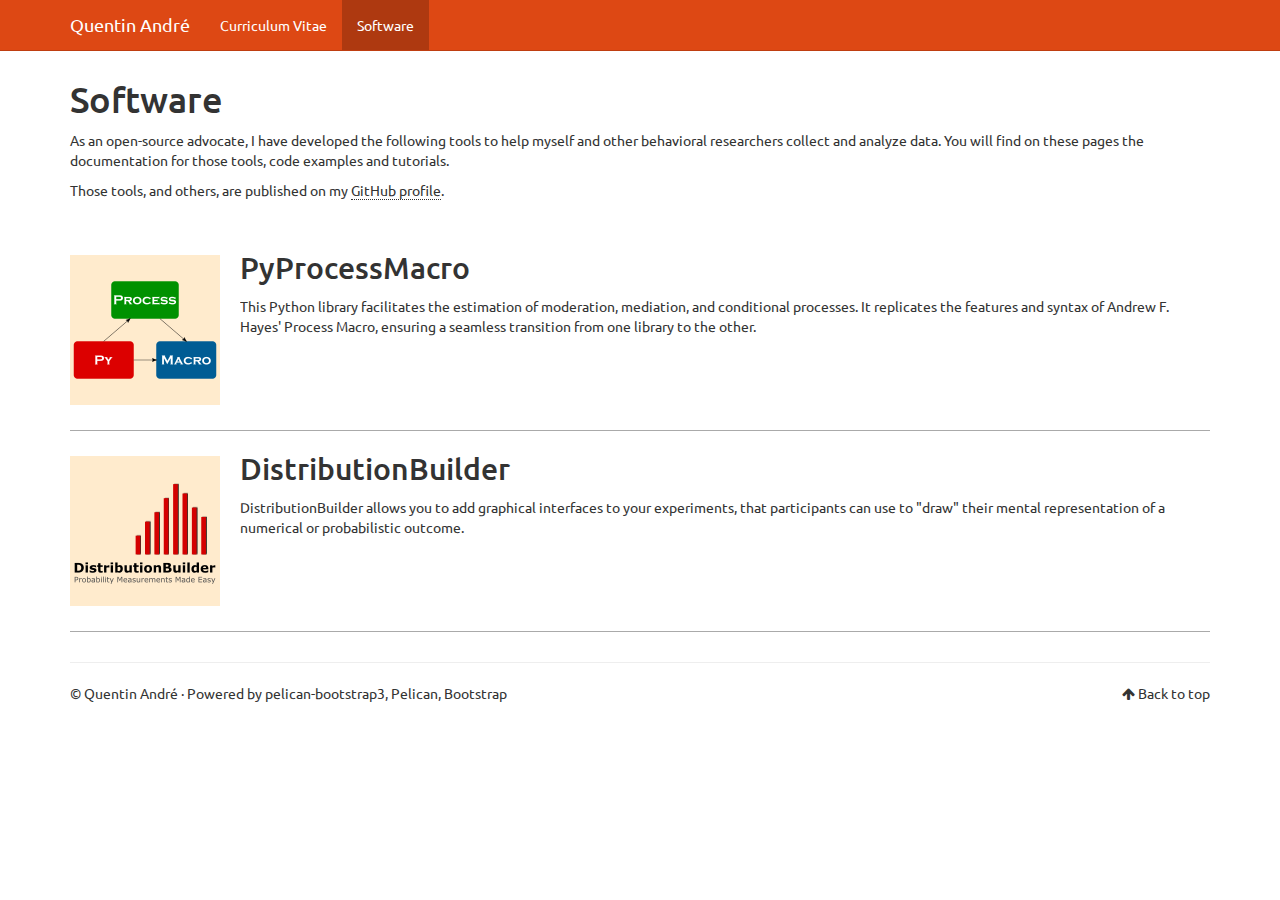
==== softwares/index.html @ ae9a7bbf "Update documentation" ====
<!DOCTYPE html>

<html lang="en">
<head>
    <title>Software - Quentin André</title>
    <!-- Using the latest rendering mode for IE -->
    <meta http-equiv="X-UA-Compatible" content="IE=edge">
    <meta charset="utf-8">
    <meta name="viewport" content="width=device-width, initial-scale=1.0">



    <link rel="canonical" href="/softwares/">

        <meta name="author" content="Quentin André"/>
        <meta name="description" content="As an open-source advocate, I have developed the following tools to help myself and other behavioral researchers collect and analyze data. You will find on these pages the documentation for those tools, code examples and tutorials. Those tools, and others, are published on my GitHub profile."/>



    <!-- Bootstrap -->
        <link rel="stylesheet" href="/theme/css/bootstrap.united.min.css"
              type="text/css"/>

    <!-- TOC Plugin -->
    <link rel="stylesheet" href="/theme/css/toc/toc.css" type="text/css"/>

    <link href="/theme/css/font-awesome.min.css" rel="stylesheet">

    <link href="/theme/css/pygments/native.css"
          rel="stylesheet">
    <link rel="stylesheet" href="/theme/css/style.css" type="text/css"/>





</head>
<body data-spy="scroll" data-target="#toc">

<div class="navbar navbar-default navbar-fixed-top"
     role="navigation">
    <div class="container">
        <div class="navbar-header">
            <button type="button" class="navbar-toggle" data-toggle="collapse" data-target=".navbar-ex1-collapse">
                <span class="sr-only">Toggle navigation</span>
                <span class="icon-bar"></span>
                <span class="icon-bar"></span>
                <span class="icon-bar"></span>
            </button>
            <a href="/" class="navbar-brand ">
                Quentin André
            </a>
        </div>
        <div class="collapse navbar-collapse navbar-ex1-collapse">
            <ul class="nav navbar-nav">
            <li><a href="/pages/cv">
                Curriculum Vitae
            </a></li>
            <li class="active"><a href="/softwares/">
                Software
            </a></li>
            </ul>
            <ul class="nav navbar-nav navbar-right">
            </ul>
        </div>
        <!-- /.navbar-collapse -->
    </div>
</div> <!-- /.navbar -->
<div class="container">
    <div class="row">
        <div class="col-sm-12">
    <section id="content" class="body">
            <h1 class="entry-title">Software</h1>
        <div class="entry-content">
            <p>As an open-source advocate, I have developed the following tools to
help myself and other behavioral researchers collect and analyze
data. You will find on these pages the documentation for those tools,
code examples and tutorials.</p>
<p>Those tools, and others, are published on my
<a href="https://github.com/QuentinAndre" target="_blank">GitHub profile</a>.</p>
        </div>
        <br>
                <ol class="entity-list teaser-list software-list">
            <li>
                    <article class="teaser software-teaser">
            <img alt="PyProcessMacro" class="entity-logo"
                 src="/theme/images/pyprocessmacro/logo.png"/>
        <div class="entity-body">
            <header><h2 class="entity-title"><a href="/softwares/pyprocessmacro/" rel="bookmark"
                                                title="Permalink to PyProcessMacro">PyProcessMacro</a>
            </h2></header>
            <footer class="entity-info">
                <ul>
                </ul>
            </footer><!-- /.post-info -->
            <div class="entity-content"> <p>This Python library facilitates the estimation of moderation,
mediation, and conditional processes. It replicates the features and
syntax of Andrew F. Hayes' Process Macro, ensuring a seamless
transition from one library to the other.</p> </div><!-- /.entry-content -->
        </div>
    </article>

            </li>
            <li>
                    <article class="teaser software-teaser">
            <img alt="DistributionBuilder" class="entity-logo"
                 src="/theme/images/distributionbuilder/logo.png"/>
        <div class="entity-body">
            <header><h2 class="entity-title"><a href="/softwares/distributionbuilder/" rel="bookmark"
                                                title="Permalink to DistributionBuilder">DistributionBuilder</a>
            </h2></header>
            <footer class="entity-info">
                <ul>
                </ul>
            </footer><!-- /.post-info -->
            <div class="entity-content"> <p>DistributionBuilder allows you to add graphical interfaces to your experiments, that participants can use to
"draw" their mental representation of a numerical or probabilistic outcome.</p> </div><!-- /.entry-content -->
        </div>
    </article>

            </li>
    </ol>


    </section>
</div>

</div>
    </div>
</div>

<footer>
   <div class="container">
      <hr>
      <div class="row">
         <div class="col-xs-10">&copy;  Quentin André
            &middot; Powered by <a href="https://github.com/getpelican/pelican-themes/tree/master/pelican-bootstrap3" target="_blank">pelican-bootstrap3</a>,
            <a href="http://docs.getpelican.com/" target="_blank">Pelican</a>,
            <a href="http://getbootstrap.com" target="_blank">Bootstrap</a>         </div>
         <div class="col-xs-2"><p class="pull-right"><i class="fa fa-arrow-up"></i> <a href="#">Back to top</a></p></div>
      </div>
   </div>
</footer>
<script src="/theme/js/jquery.min.js"></script>

<!-- Include all compiled plugins (below), or include individual files as needed -->
<script src="/theme/js/bootstrap.min.js"></script>

<!-- Enable responsive features in IE8 with Respond.js (https://github.com/scottjehl/Respond) -->
<script src="/theme/js/respond.min.js"></script>
<script src="/theme/js/toc.js"></script>

    <!-- Disqus -->
    <script type="text/javascript">
        /* * * CONFIGURATION VARIABLES: EDIT BEFORE PASTING INTO YOUR WEBPAGE * * */
        var disqus_shortname = 'quentinandre'; // required: replace example with your forum shortname

        /* * * DON'T EDIT BELOW THIS LINE * * */
        (function () {
            var s = document.createElement('script');
            s.async = true;
            s.type = 'text/javascript';
            s.src = '//' + disqus_shortname + '.disqus.com/count.js';
            (document.getElementsByTagName('HEAD')[0] || document.getElementsByTagName('BODY')[0]).appendChild(s);
        }());
    </script>
    <!-- End Disqus Code -->
    <!-- Google Analytics -->
    <script type="text/javascript">

        var _gaq = _gaq || [];
        _gaq.push(['_setAccount', 'UA-60799896-1']);
        _gaq.push(['_trackPageview']);

        (function () {
            var ga = document.createElement('script');
            ga.type = 'text/javascript';
            ga.async = true;
            ga.src = ('https:' == document.location.protocol ? 'https://ssl' : 'http://www') + '.google-analytics.com/ga.js';
            var s = document.getElementsByTagName('script')[0];
            s.parentNode.insertBefore(ga, s);
        })();
    </script>
    <!-- End Google Analytics Code -->
        <link rel="stylesheet" href="/theme/css/">
        <link rel="stylesheet" href="/theme/css/softwares.css">


</body>
</html>
---- theme/css/toc/toc.css ----
/*!
 * Bootstrap Table of Contents v0.4.1 (http://afeld.github.io/bootstrap-toc/)
 * Copyright 2015 Aidan Feldman
 * Licensed under MIT (https://github.com/afeld/bootstrap-toc/blob/gh-pages/LICENSE.md) */
nav[data-toggle=toc] .nav > li > a {
    display: block;
    padding: 4px 20px;
    font-size: 13px;
    font-weight: 500;
    color: #767676
}

nav[data-toggle=toc] .nav > li > a:focus, nav[data-toggle=toc] .nav > li > a:hover {
    padding-left: 19px;
    color: #563d7c;
    text-decoration: none;
    background-color: transparent;
    border-left: 1px solid #563d7c
}

nav[data-toggle=toc] .nav > .active:focus > a, nav[data-toggle=toc] .nav > .active:hover > a, nav[data-toggle=toc] .nav > .active > a {
    padding-left: 18px;
    font-weight: 700;
    color: #563d7c;
    background-color: transparent;
    border-left: 2px solid #563d7c
}

nav[data-toggle=toc] .nav .nav {
    display: none;
    padding-bottom: 10px
}

nav[data-toggle=toc] .nav .nav > li > a {
    padding-top: 1px;
    padding-bottom: 1px;
    padding-left: 30px;
    font-size: 12px;
    font-weight: 400
}

nav[data-toggle=toc] .nav .nav > li > a:focus, nav[data-toggle=toc] .nav .nav > li > a:hover {
    padding-left: 29px
}

nav[data-toggle=toc] .nav .nav > .active:focus > a, nav[data-toggle=toc] .nav .nav > .active:hover > a, nav[data-toggle=toc] .nav .nav > .active > a {
    padding-left: 28px;
    font-weight: 500
}

nav[data-toggle=toc] .nav > .active > ul {
    display: block
}

nav[data-toggle='toc'] {
  margin-top: 30px;
}

/* small screens */
@media (max-width: 768px) {
  /* override the Affix plugin so that the navigation isn't sticky */
  nav.affix[data-toggle='toc'] {
    position: static;
  }

  nav[data-toggle='toc'] .nav .active .nav {
    display: none;
  }

}
---- theme/css/pygments/native.css ----
.highlight pre .hll { background-color: #404040 }
.highlight pre  { background: #202020; color: #d0d0d0 }
.highlight pre .c { color: #999999; font-style: italic } /* Comment */
.highlight pre .err { color: #a61717; background-color: #e3d2d2 } /* Error */
.highlight pre .esc { color: #d0d0d0 } /* Escape */
.highlight pre .g { color: #d0d0d0 } /* Generic */
.highlight pre .k { color: #6ab825; font-weight: bold } /* Keyword */
.highlight pre .l { color: #d0d0d0 } /* Literal */
.highlight pre .n { color: #d0d0d0 } /* Name */
.highlight pre .o { color: #d0d0d0 } /* Operator */
.highlight pre .x { color: #d0d0d0 } /* Other */
.highlight pre .p { color: #d0d0d0 } /* Punctuation */
.highlight pre .cm { color: #999999; font-style: italic } /* Comment.Multiline */
.highlight pre .cp { color: #cd2828; font-weight: bold } /* Comment.Preproc */
.highlight pre .c1 { color: #999999; font-style: italic } /* Comment.Single */
.highlight pre .cs { color: #e50808; font-weight: bold; background-color: #520000 } /* Comment.Special */
.highlight pre .gd { color: #d22323 } /* Generic.Deleted */
.highlight pre .ge { color: #d0d0d0; font-style: italic } /* Generic.Emph */
.highlight pre .gr { color: #d22323 } /* Generic.Error */
.highlight pre .gh { color: #ffffff; font-weight: bold } /* Generic.Heading */
.highlight pre .gi { color: #589819 } /* Generic.Inserted */
.highlight pre .go { color: #cccccc } /* Generic.Output */
.highlight pre .gp { color: #aaaaaa } /* Generic.Prompt */
.highlight pre .gs { color: #d0d0d0; font-weight: bold } /* Generic.Strong */
.highlight pre .gu { color: #ffffff; text-decoration: underline } /* Generic.Subheading */
.highlight pre .gt { color: #d22323 } /* Generic.Traceback */
.highlight pre .kc { color: #6ab825; font-weight: bold } /* Keyword.Constant */
.highlight pre .kd { color: #6ab825; font-weight: bold } /* Keyword.Declaration */
.highlight pre .kn { color: #6ab825; font-weight: bold } /* Keyword.Namespace */
.highlight pre .kp { color: #6ab825 } /* Keyword.Pseudo */
.highlight pre .kr { color: #6ab825; font-weight: bold } /* Keyword.Reserved */
.highlight pre .kt { color: #6ab825; font-weight: bold } /* Keyword.Type */
.highlight pre .ld { color: #d0d0d0 } /* Literal.Date */
.highlight pre .m { color: #3677a9 } /* Literal.Number */
.highlight pre .s { color: #ed9d13 } /* Literal.String */
.highlight pre .na { color: #bbbbbb } /* Name.Attribute */
.highlight pre .nb { color: #24909d } /* Name.Builtin */
.highlight pre .nc { color: #447fcf; text-decoration: underline } /* Name.Class */
.highlight pre .no { color: #40ffff } /* Name.Constant */
.highlight pre .nd { color: #ffa500 } /* Name.Decorator */
.highlight pre .ni { color: #d0d0d0 } /* Name.Entity */
.highlight pre .ne { color: #bbbbbb } /* Name.Exception */
.highlight pre .nf { color: #447fcf } /* Name.Function */
.highlight pre .nl { color: #d0d0d0 } /* Name.Label */
.highlight pre .nn { color: #447fcf; text-decoration: underline } /* Name.Namespace */
.highlight pre .nx { color: #d0d0d0 } /* Name.Other */
.highlight pre .py { color: #d0d0d0 } /* Name.Property */
.highlight pre .nt { color: #6ab825; font-weight: bold } /* Name.Tag */
.highlight pre .nv { color: #40ffff } /* Name.Variable */
.highlight pre .ow { color: #6ab825; font-weight: bold } /* Operator.Word */
.highlight pre .w { color: #666666 } /* Text.Whitespace */
.highlight pre .mb { color: #3677a9 } /* Literal.Number.Bin */
.highlight pre .mf { color: #3677a9 } /* Literal.Number.Float */
.highlight pre .mh { color: #3677a9 } /* Literal.Number.Hex */
.highlight pre .mi { color: #3677a9 } /* Literal.Number.Integer */
.highlight pre .mo { color: #3677a9 } /* Literal.Number.Oct */
.highlight pre .sb { color: #ed9d13 } /* Literal.String.Backtick */
.highlight pre .sc { color: #ed9d13 } /* Literal.String.Char */
.highlight pre .sd { color: #ed9d13 } /* Literal.String.Doc */
.highlight pre .s2 { color: #ed9d13 } /* Literal.String.Double */
.highlight pre .se { color: #ed9d13 } /* Literal.String.Escape */
.highlight pre .sh { color: #ed9d13 } /* Literal.String.Heredoc */
.highlight pre .si { color: #ed9d13 } /* Literal.String.Interpol */
.highlight pre .sx { color: #ffa500 } /* Literal.String.Other */
.highlight pre .sr { color: #ed9d13 } /* Literal.String.Regex */
.highlight pre .s1 { color: #ed9d13 } /* Literal.String.Single */
.highlight pre .ss { color: #ed9d13 } /* Literal.String.Symbol */
.highlight pre .bp { color: #24909d } /* Name.Builtin.Pseudo */
.highlight pre .vc { color: #40ffff } /* Name.Variable.Class */
.highlight pre .vg { color: #40ffff } /* Name.Variable.Global */
.highlight pre .vi { color: #40ffff } /* Name.Variable.Instance */
.highlight pre .il { color: #3677a9 } /* Literal.Number.Integer.Long */
---- theme/css/style.css ----
body {
    padding-top: 70px;
}

#sidebar .list-group, #sidebar .list-group-item {
    background-color: transparent;
}

/* for list-groups nested within a list-group-item, reset the bottom margin */
.list-group-item > .list-group {
    margin-bottom: 0px;
}

/* for list-group-items nested within a list-group-item, reset the bottom
   padding of the last item, b/c the containing item has paddimg already
 */
.list-group-item .list-group-item:last-child {
    padding-bottom: 0px;
}

.list-group-item {
    border: none;
}

.tag-0 {
    font-size: 16pt;
}

.tag-1 {
    font-size: 13pt;
}

.tag-2 {
    font-size: 10pt;
}

.tag-3 {
    font-size: 8pt;
}

.tag-4 {
    font-size: 6pt;
}

#aboutme {
    padding-top: 0px;
    padding-bottom: 5px;
    -ms-word-break: normal;
    word-break: normal;
}

#sidebar {
    padding-top: 0px;
    -ms-word-break: break-all;
    word-break: break-all;
    word-break: break-word;
    -webkit-hyphens: auto;
    -moz-hyphens: auto;
    -ms-hyphens: auto;
    hyphens: auto;
}

#sidebar a {
    color: inherit;
}

.icon-label {
    margin-left: 10px;
}

/* Example for how to control spacing between icon and label in specific
   lists in the sidebar. To change, override in your CUSTOM_CSS           */
#sidebar #social i {
    margin-right: 3px;
}

a, a:hover {
    color: inherit;
}

.entry-content a {
    text-decoration: none;
    border-bottom: 1px dotted;
}

.entry-content a:hover {
    text-decoration: none;
    border-bottom: 1px solid;
}

.entry-content img {
    max-width: 100%;
    height: auto;
}

.entry-content figcaption, .caption {
    font-size: small;
    margin-bottom: 2px;
}

.summary img {
    max-width: 100%;
    height: auto;
}


.floatright, .align-right {
    float: right;
}

.floatleft, .align-left {
    float: left;
}

.floatcenter, .align-center {
    display: block;
    margin-left: auto;
    margin-right: auto;
}

figure.floatright, .align-right {
    margin-left: 4px;
}

figure.floatleft, .align-left {
    margin-right: 4px;
}

figure.floatcenter, .align-center {
    margin-bottom: 11px;
}

.highlighttable pre {
    /* Removes bootstrap default margin-bottom */
    margin-bottom: 0px;
}

.highlighttable {
    /* Adds them margin-bottom to highlightable instead of <pre> */
    margin-bottom: 11px;
}

.highlighttable {
    width: 100%;
}

#categories ul, #tags ul {
    list-style: none;
    padding: 0;
    margin-left: 0;
}

.docutils.footnote td.label {
    display: table-cell;
    font-size: inherit;
    font-weight: inherit;
    line-height: inherit;
    color: inherit;
    text-align: inherit;
    white-space: inherit;
    border-radius: inherit;
}

.categories-timestamp {
    color: #AAAAAA;
    font-size: 0.9em;
    margin-right: 10px;
}

.tagcloud li {
    padding: 0px;
}

#banner {
    background-repeat: no-repeat;
    background-position: top center;
    background-attachment: scroll;
    background-size: cover;
    background-color: #C4C4C4;
    margin: 0 0 20px;
    padding: 70px 0; /*controls padding around inner text*/
    position: relative;
}

#banner .copy {
    background: none repeat scroll 0 0 rgba(0, 0, 0, 0.7);
    display: inline;
    float: left;
    max-width: 600px;
    padding: 20px;
    position: relative;
    z-index: 1;
}

#banner h1 {
    color: #fff;
    font-family: "HelveticaNeue-CondensedBold","Helvetica Neue CE 600 Condensed","Helvetica Neue LT Condensed","Helvetica Neue 600 Condensed","HelveticaNeue-BoldCondensed","Helvetica Neue BoldCondensed","Helvetica Neue",Helvetica,Arial,sans-serif;
    font-size: 60px;
    font-stretch: condensed;
    font-weight: 700;
    line-height: 0.9;
    margin: 0;
    text-transform: uppercase;
}
#banner .intro {
    color: #fff;
    font-size: 21px;
    line-height: 1.33;
    opacity: 0.75;
}
#banner .btn, #banner .intro {
    margin-left: 4px;
}

/* Solutions for mobile and small screens  */
@media (max-width: 650px) {
    #banner h1{
       font-size: 30px; /* !important;*/
    }
    #banner .intro{
        font-size: 16px;
    }
}

:target:before {
  content:"";
  display:block;
  height:50px;
  /* fixed header height*/

  margin:-50px 0 0;
  /* negative fixed header height */
}

.gap-right {
    margin-right: 10px;
}

.gap-left {
  margin-left: 10px;
}

.entity-list {
    list-style: none;
    padding: 0;
}

.entity-info ul {
    list-style: none;
    padding: 0;
    margin: 0;
}

.entity-title {
    margin-top: 0.2em;
    margin-bottom: 0.4em;
}

article.teaser .entity-logo {
	margin:1rem 2rem;
    background-color: blanchedalmond;
}
@media(min-width:768px) {
	article.teaser .entity-logo {
		float:left
	}
}
@media(max-width:768px) {
	article.teaser .entity-logo {
		display:block;
		margin-right:auto;
		margin-left:auto
	}
}
@media(min-width:768px) {
	article.teaser .entity-logo {
		margin-left:0
	}
}
article.teaser .entity-body {
	overflow:hidden
}
article.teaser .entity-content {
	margin-top:1rem
}
.entity-list > li {
    border-bottom: 1px solid #aaa;
    padding-bottom: 1.5rem;
    padding-top: 1.5rem;

}


.entity-list > li::before, .entity-list > li::after {
    content: " ";
    display: table;
}
.entity-list > li::before, .entity-list > li::after {
    content: " ";
    display: table;
}
*::before, *::after {
    box-sizing: border-box;
}

.entity-list > li::after {
    clear: both;
}
.entity-list > li::before, .entity-list > li::after {
    content: " ";
    display: table;
}
.entity-list > li::after {
    clear: both;
}
.entity-list > li::before, .entity-list > li::after {
    content: " ";
    display: table;
}
*::before, *::after {
    box-sizing: border-box;
}
.entity-list > li {
    border-bottom: 1px solid #aaa;
    padding-bottom: 1.5rem;
    padding-top: 1.5rem;
}
* {
    box-sizing: border-box;
}
---- theme/css/softwares.css ----
.entry-title {
    font-size: 36px;
    margin-top: 10px;
}

.entry-subtitle {
    margin-top: -5px;
    color: darkgrey;
    margin-bottom: 20px
}

/*
h1, h2 {
    margin-top: 1.4em;
    margin-bottom: 0.8em
}

h1 {
    font-size: 30px;
}

h2 {
    font-size: 24px;
}
*/

.button-lib {
    border: 1px solid #dba500;
    background: -webkit-gradient(linear, 50% 0%, 50% 100%, color-stop(0%, #ffe788), color-stop(100%, #ffce38));
    background: -webkit-linear-gradient(#ffe788, #ffce38);
    background: -moz-linear-gradient(#ffe788, #ffce38);
    background: -o-linear-gradient(#ffe788, #ffce38);
    background: -ms-linear-gradient(#ffe788, #ffce38);
    background: linear-gradient(#ffe788, #ffce38);
    -moz-border-radius: 2px;
    -webkit-border-radius: 2px;
    -o-border-radius: 2px;
    -ms-border-radius: 2px;
    -khtml-border-radius: 2px;
    border-radius: 2px;
    -moz-box-shadow: inset 0px 1px 0px rgba(255, 255, 255, 0.4), 0px 1px 1px rgba(0, 0, 0, 0.1);
    -webkit-box-shadow: inset 0px 1px 0px rgba(255, 255, 255, 0.4), 0px 1px 1px rgba(0, 0, 0, 0.1);
    -o-box-shadow: inset 0px 1px 0px rgba(255, 255, 255, 0.4), 0px 1px 1px rgba(0, 0, 0, 0.1);
    box-shadow: inset 0px 1px 0px rgba(255, 255, 255, 0.4), 0px 1px 1px rgba(0, 0, 0, 0.1);
    background-color: #FFE788;
    color: #333 !important;
    font-weight: bold;
    margin-top: 0.5em;
    height: 20px;
    line-height: 0 !important;
    margin-right: 10px;

}

.button-lib:hover {
    background: -webkit-gradient(linear, 50% 0%, 50% 100%, color-stop(0%, #ffe788), color-stop(100%, #ffe788));
    background: -webkit-linear-gradient(#ffe788, #ffe788);
    background: -moz-linear-gradient(#ffe788, #ffe788);
    background: -o-linear-gradient(#ffe788, #ffe788);
    background: -ms-linear-gradient(#ffe788, #ffe788);
    background: linear-gradient(#ffe788, #ffe788);
    background-color: #ffeca0;
}

.nav .breadcrumb {
    margin: 0 7px;
}

@media (min-width: 768px) {
    .nav .breadcrumb {
        float: left;
        margin: 7px 10px;
    }
}
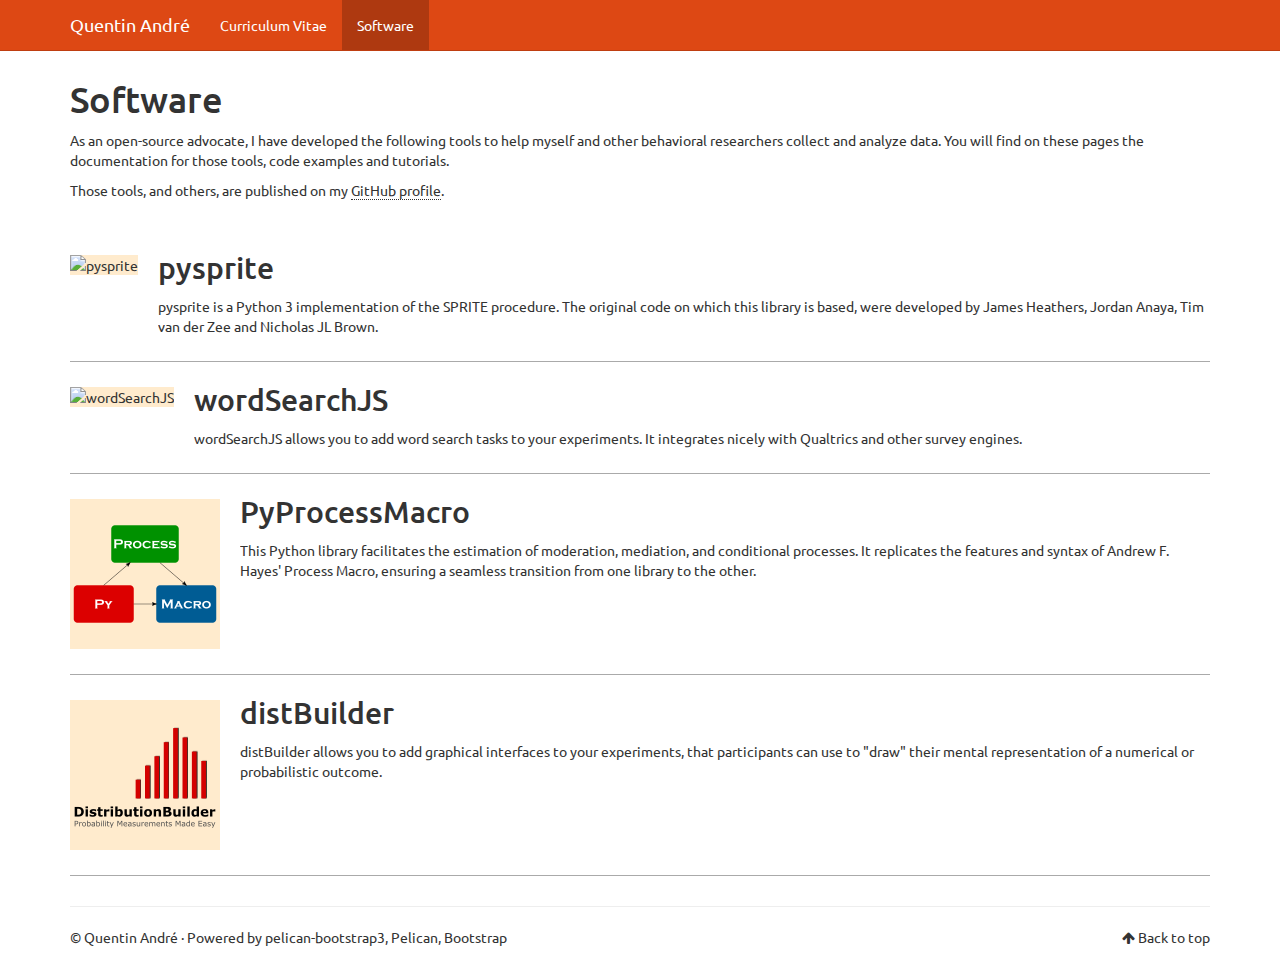
==== commit ff4d69d1: "Update documentation" ====
--- a/softwares/index.html
+++ b/softwares/index.html
@@ -30,6 +30,8 @@
           rel="stylesheet">
     <link rel="stylesheet" href="/theme/css/style.css" type="text/css"/>
 
+        <link href="/feeds/all.atom.xml" type="application/atom+xml" rel="alternate"
+              title="Quentin André ATOM Feed"/>
 
 
 
@@ -83,6 +85,42 @@
                 <ol class="entity-list teaser-list software-list">
             <li>
                     <article class="teaser software-teaser">
+            <img alt="pysprite" class="entity-logo"
+                 src="/theme/images/pysprite/logo.png"/>
+        <div class="entity-body">
+            <header><h2 class="entity-title"><a href="/softwares/pysprite/" rel="bookmark"
+                                                title="Permalink to pysprite">pysprite</a>
+            </h2></header>
+            <footer class="entity-info">
+                <ul>
+                </ul>
+            </footer><!-- /.post-info -->
+            <div class="entity-content"> <p>pysprite is a Python 3 implementation of the SPRITE procedure. The original code on which this library is based,
+were developed by James Heathers, Jordan Anaya, Tim van der Zee and Nicholas JL Brown.</p> </div><!-- /.entry-content -->
+        </div>
+    </article>
+
+            </li>
+            <li>
+                    <article class="teaser software-teaser">
+            <img alt="wordSearchJS" class="entity-logo"
+                 src="/theme/images/wordsearchjs/logo.png"/>
+        <div class="entity-body">
+            <header><h2 class="entity-title"><a href="/softwares/wordsearchjs/" rel="bookmark"
+                                                title="Permalink to wordSearchJS">wordSearchJS</a>
+            </h2></header>
+            <footer class="entity-info">
+                <ul>
+                </ul>
+            </footer><!-- /.post-info -->
+            <div class="entity-content"> <p>wordSearchJS allows you to add word search tasks to your experiments. It integrates nicely with Qualtrics and
+other survey engines.</p> </div><!-- /.entry-content -->
+        </div>
+    </article>
+
+            </li>
+            <li>
+                    <article class="teaser software-teaser">
             <img alt="PyProcessMacro" class="entity-logo"
                  src="/theme/images/pyprocessmacro/logo.png"/>
         <div class="entity-body">
@@ -103,17 +141,17 @@
             </li>
             <li>
                     <article class="teaser software-teaser">
-            <img alt="DistributionBuilder" class="entity-logo"
+            <img alt="distBuilder" class="entity-logo"
                  src="/theme/images/distributionbuilder/logo.png"/>
         <div class="entity-body">
             <header><h2 class="entity-title"><a href="/softwares/distributionbuilder/" rel="bookmark"
-                                                title="Permalink to DistributionBuilder">DistributionBuilder</a>
-            </h2></header>
-            <footer class="entity-info">
-                <ul>
-                </ul>
-            </footer><!-- /.post-info -->
-            <div class="entity-content"> <p>DistributionBuilder allows you to add graphical interfaces to your experiments, that participants can use to
+                                                title="Permalink to distBuilder">distBuilder</a>
+            </h2></header>
+            <footer class="entity-info">
+                <ul>
+                </ul>
+            </footer><!-- /.post-info -->
+            <div class="entity-content"> <p>distBuilder allows you to add graphical interfaces to your experiments, that participants can use to
 "draw" their mental representation of a numerical or probabilistic outcome.</p> </div><!-- /.entry-content -->
         </div>
     </article>
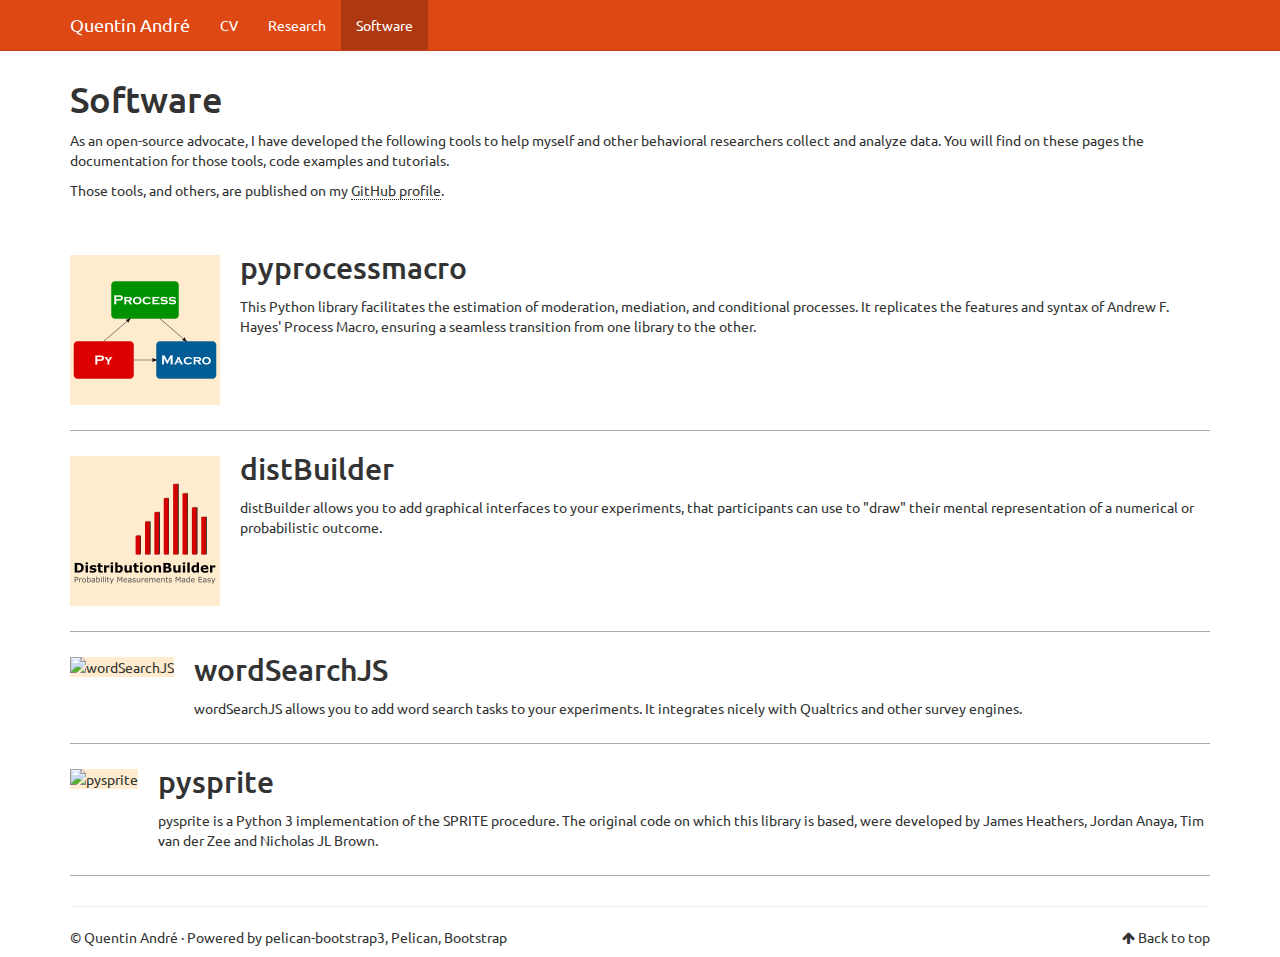
==== commit ad38b846: "Update documentation" ====
--- a/softwares/index.html
+++ b/softwares/index.html
@@ -30,8 +30,6 @@
           rel="stylesheet">
     <link rel="stylesheet" href="/theme/css/style.css" type="text/css"/>
 
-        <link href="/feeds/all.atom.xml" type="application/atom+xml" rel="alternate"
-              title="Quentin André ATOM Feed"/>
 
 
 
@@ -56,7 +54,10 @@
         <div class="collapse navbar-collapse navbar-ex1-collapse">
             <ul class="nav navbar-nav">
             <li><a href="/pages/cv">
-                Curriculum Vitae
+                CV
+            </a></li>
+            <li><a href="/pages/research">
+                Research
             </a></li>
             <li class="active"><a href="/softwares/">
                 Software
@@ -85,47 +86,11 @@
                 <ol class="entity-list teaser-list software-list">
             <li>
                     <article class="teaser software-teaser">
-            <img alt="pysprite" class="entity-logo"
-                 src="/theme/images/pysprite/logo.png"/>
-        <div class="entity-body">
-            <header><h2 class="entity-title"><a href="/softwares/pysprite/" rel="bookmark"
-                                                title="Permalink to pysprite">pysprite</a>
-            </h2></header>
-            <footer class="entity-info">
-                <ul>
-                </ul>
-            </footer><!-- /.post-info -->
-            <div class="entity-content"> <p>pysprite is a Python 3 implementation of the SPRITE procedure. The original code on which this library is based,
-were developed by James Heathers, Jordan Anaya, Tim van der Zee and Nicholas JL Brown.</p> </div><!-- /.entry-content -->
-        </div>
-    </article>
-
-            </li>
-            <li>
-                    <article class="teaser software-teaser">
-            <img alt="wordSearchJS" class="entity-logo"
-                 src="/theme/images/wordsearchjs/logo.png"/>
-        <div class="entity-body">
-            <header><h2 class="entity-title"><a href="/softwares/wordsearchjs/" rel="bookmark"
-                                                title="Permalink to wordSearchJS">wordSearchJS</a>
-            </h2></header>
-            <footer class="entity-info">
-                <ul>
-                </ul>
-            </footer><!-- /.post-info -->
-            <div class="entity-content"> <p>wordSearchJS allows you to add word search tasks to your experiments. It integrates nicely with Qualtrics and
-other survey engines.</p> </div><!-- /.entry-content -->
-        </div>
-    </article>
-
-            </li>
-            <li>
-                    <article class="teaser software-teaser">
-            <img alt="PyProcessMacro" class="entity-logo"
+            <img alt="pyprocessmacro" class="entity-logo"
                  src="/theme/images/pyprocessmacro/logo.png"/>
         <div class="entity-body">
             <header><h2 class="entity-title"><a href="/softwares/pyprocessmacro/" rel="bookmark"
-                                                title="Permalink to PyProcessMacro">PyProcessMacro</a>
+                                                title="Permalink to pyprocessmacro">pyprocessmacro</a>
             </h2></header>
             <footer class="entity-info">
                 <ul>
@@ -153,6 +118,42 @@
             </footer><!-- /.post-info -->
             <div class="entity-content"> <p>distBuilder allows you to add graphical interfaces to your experiments, that participants can use to
 "draw" their mental representation of a numerical or probabilistic outcome.</p> </div><!-- /.entry-content -->
+        </div>
+    </article>
+
+            </li>
+            <li>
+                    <article class="teaser software-teaser">
+            <img alt="wordSearchJS" class="entity-logo"
+                 src="/theme/images/wordsearchjs/logo.png"/>
+        <div class="entity-body">
+            <header><h2 class="entity-title"><a href="/softwares/wordsearchjs/" rel="bookmark"
+                                                title="Permalink to wordSearchJS">wordSearchJS</a>
+            </h2></header>
+            <footer class="entity-info">
+                <ul>
+                </ul>
+            </footer><!-- /.post-info -->
+            <div class="entity-content"> <p>wordSearchJS allows you to add word search tasks to your experiments. It integrates nicely with Qualtrics and
+other survey engines.</p> </div><!-- /.entry-content -->
+        </div>
+    </article>
+
+            </li>
+            <li>
+                    <article class="teaser software-teaser">
+            <img alt="pysprite" class="entity-logo"
+                 src="/theme/images/pysprite/logo.png"/>
+        <div class="entity-body">
+            <header><h2 class="entity-title"><a href="/softwares/pysprite/" rel="bookmark"
+                                                title="Permalink to pysprite">pysprite</a>
+            </h2></header>
+            <footer class="entity-info">
+                <ul>
+                </ul>
+            </footer><!-- /.post-info -->
+            <div class="entity-content"> <p>pysprite is a Python 3 implementation of the SPRITE procedure. The original code on which this library is based,
+were developed by James Heathers, Jordan Anaya, Tim van der Zee and Nicholas JL Brown.</p> </div><!-- /.entry-content -->
         </div>
     </article>
 
